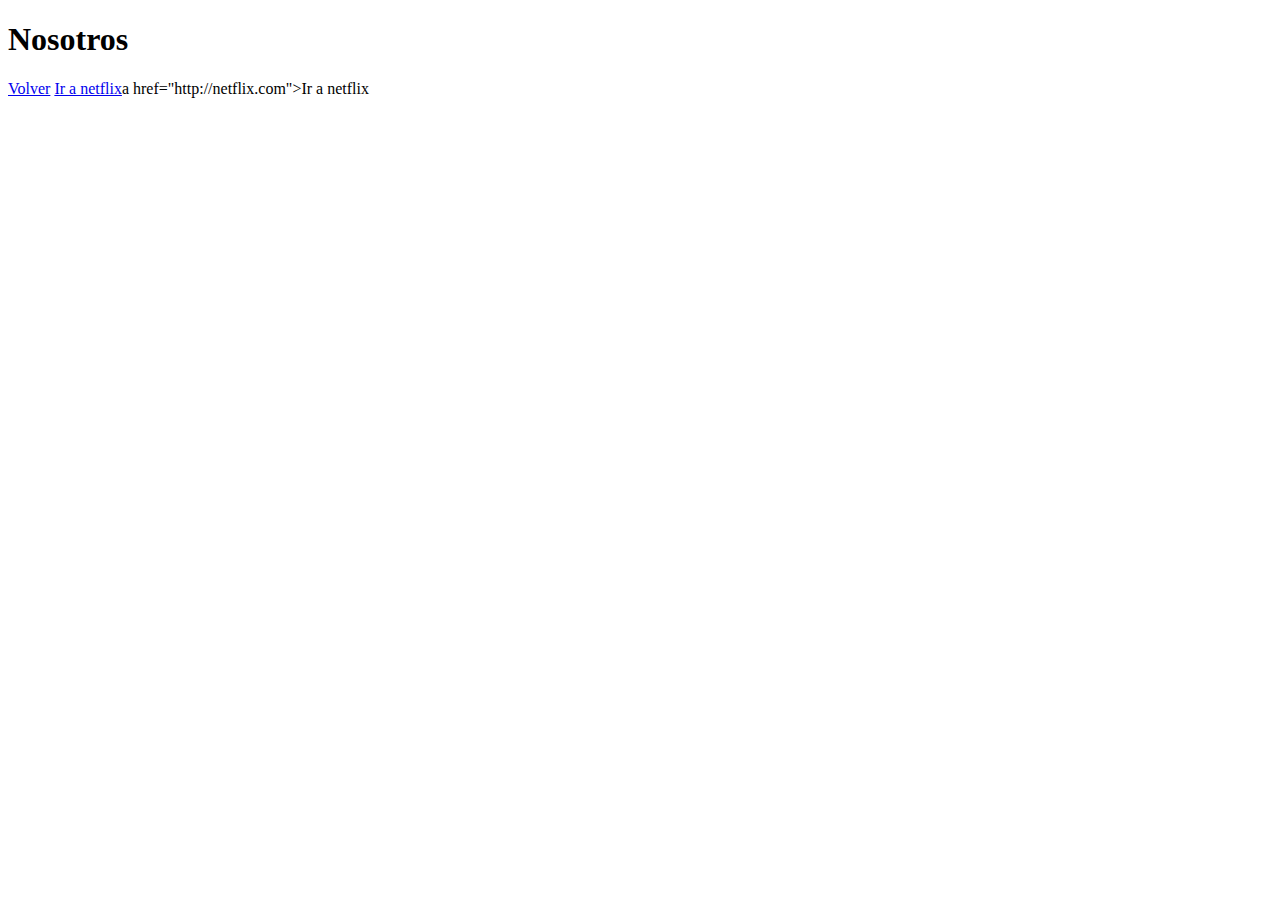
==== nosotros.html @ 7317040f "primer commit" ====
<!DOCTYPE html>
<html lang="en">
  <head>
    <meta charset="UTF-8" />
    <meta name="viewport" content="width=device-width, initial-scale=1.0" />
    <title>Document</title>
  </head>
  <body>
    <h1>Nosotros</h1>
    <a href="index.html">Volver</a>
    <a target="_blank" href="http://netflix.com">Ir a netflix</a>a href="http://netflix.com">Ir a netflix</a>
  </body>
</html>
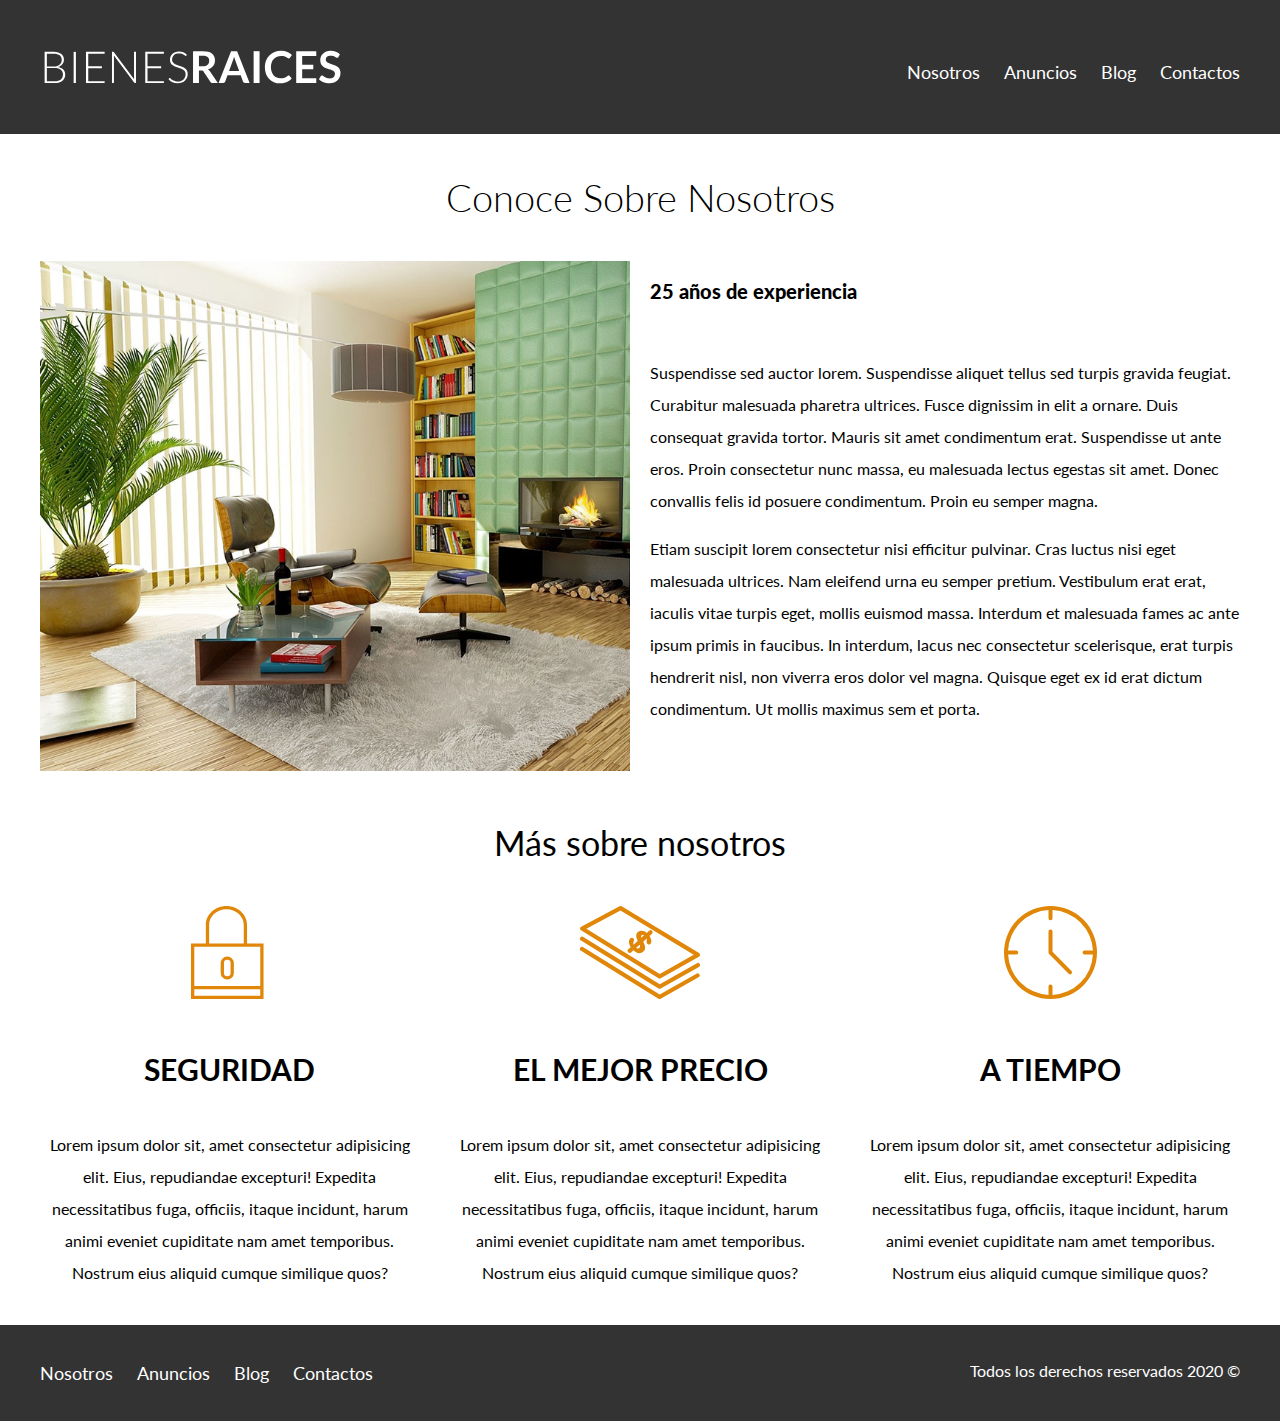
==== commit 4a003447: "Termiando pagina nosotros" ====
--- a/nosotros.html
+++ b/nosotros.html
@@ -1,13 +1,110 @@
 <!DOCTYPE html>
 <html lang="en">
-  <head>
-    <meta charset="UTF-8" />
-    <meta name="viewport" content="width=device-width, initial-scale=1.0" />
-    <title>Document</title>
-  </head>
-  <body>
-    <h1>Nosotros</h1>
-    <a href="index.html">Volver</a>
-    <a target="_blank" href="http://netflix.com">Ir a netflix</a>a href="http://netflix.com">Ir a netflix</a>
-  </body>
-</html>
+
+<head>
+  <meta charset="UTF-8" />
+  <meta name="viewport" content="width=device-width, initial-scale=1.0" />
+  <title>Bienes Raices</title>
+  <link rel="preconnect" href="https://fonts.gstatic.com">
+  <link href="https://fonts.googleapis.com/css2?family=Lato:wght@300;400;700;900&display=swap" rel="stylesheet">
+  <link rel="preconnect" href="https://fonts.gstatic.com">
+  <link rel="stylesheet" href="css/normalize.css">
+  <link rel="stylesheet" href="css/styles.css">
+</head>
+
+<body>
+  <header class="site-header">
+    <div class="contenedor contenido-header">
+      <div class="barra">
+        <a href="/index.html">
+          <img src="./img/logo.svg" alt="Logotipo de Bienes de raices" />
+        </a>
+        <nav class="navegacion">
+          <a href="nosotros.html">Nosotros</a>
+          <a href="anuncios.html">Anuncios</a>
+          <a href="blog.html">Blog</a>
+          <a href="contacto.html">Contactos</a>
+        </nav>
+      </div>
+    </div>
+    <!--contenedor-->
+
+  </header>
+
+  <main class="contenedor">
+    <h1 class="fw-300 centrar-texto">Conoce Sobre Nosotros</h1>
+    <div class="contenido-nosotros">
+      <div class="imagen">
+        <img src="img/nosotros.jpg" alt="Imagen Sobre Nosotros">
+      </div>
+      <div class="texto-nosotros">
+        <blockquote>25 años de experiencia</blockquote>
+        <p>Suspendisse sed auctor lorem. Suspendisse aliquet tellus sed turpis gravida feugiat. Curabitur malesuada
+          pharetra ultrices. Fusce dignissim in elit a ornare. Duis consequat gravida tortor. Mauris sit amet
+          condimentum erat. Suspendisse ut ante eros. Proin consectetur nunc massa, eu malesuada lectus egestas sit
+          amet. Donec convallis felis id posuere condimentum. Proin eu semper magna.
+        </p>
+        <p>
+          Etiam suscipit lorem consectetur nisi efficitur pulvinar. Cras luctus nisi eget malesuada ultrices. Nam
+          eleifend urna eu semper pretium. Vestibulum erat erat, iaculis vitae turpis eget, mollis euismod massa.
+          Interdum et malesuada fames ac ante ipsum primis in faucibus. In interdum, lacus nec consectetur scelerisque,
+          erat turpis hendrerit nisl, non viverra eros dolor vel magna. Quisque eget ex id erat dictum condimentum. Ut
+          mollis maximus sem et porta.
+        </p>
+      </div>
+    </div>
+  </main>
+
+  <section class="contenedor seccion">
+    <h2 class="fw-400 centrar-texto">Más sobre nosotros</h2>
+    <div class="iconos-nosotros">
+      <div class="icono">
+        <img src="img/icono1.svg" alt="Icono Seguridad">
+        <h3>Seguridad</h3>
+        <p>
+          Lorem ipsum dolor sit, amet consectetur adipisicing elit. Eius,
+          repudiandae excepturi! Expedita necessitatibus fuga, officiis, itaque
+          incidunt, harum animi eveniet cupiditate nam amet temporibus. Nostrum eius
+          aliquid cumque similique quos?
+        </p>
+
+      </div>
+      <div class="icono">
+        <img src="img/icono2.svg" alt="Icono Mejor Precio">
+        <h3>El mejor precio</h3>
+        <p>
+          Lorem ipsum dolor sit, amet consectetur adipisicing elit. Eius,
+          repudiandae excepturi! Expedita necessitatibus fuga, officiis, itaque
+          incidunt, harum animi eveniet cupiditate nam amet temporibus. Nostrum eius
+          aliquid cumque similique quos?
+        </p>
+      </div>
+      <div class="icono">
+        <img src="img/icono3.svg" alt="Icono A Tiempo">
+        <h3>A tiempo</h3>
+        <p>
+          Lorem ipsum dolor sit, amet consectetur adipisicing elit. Eius,
+          repudiandae excepturi! Expedita necessitatibus fuga, officiis, itaque
+          incidunt, harum animi eveniet cupiditate nam amet temporibus. Nostrum eius
+          aliquid cumque similique quos?
+        </p>
+      </div>
+    </div>
+  </section>
+
+  <footer class=" site-footer seccion">
+    <div class="contenedor contenedor-footer">
+      <nav class="navegacion">
+        <a href="nosotros.html">Nosotros</a>
+        <a href="anuncios.html">Anuncios</a>
+        <a href="blog.html">Blog</a>
+        <a href="contacto.html">Contactos</a>
+
+      </nav>
+      <p class="copyright">Todos los derechos reservados 2020 &copy;</p>
+    </div>
+  </footer>
+
+</body>
+
+</html>--- a/css/styles.css
+++ b/css/styles.css
@@ -0,0 +1,299 @@
+
+html {
+  font-size: 62.5%; /* reset para REMS -62.5% = 10px de 16px */
+  box-sizing: border-box;
+}
+*, *:before, *:after{
+  box-sizing:  inherit;
+}
+body {
+  
+  font-family: 'Lato', sans-serif;
+  font-size: 1.6rem;
+  line-height: 2;
+  
+}
+/* Globales */ 
+img {
+  max-width: 100%;
+}
+.contenedor {
+    max-width: 120rem; /* =1200px */
+    margin: 0 auto ;
+}
+h1 {
+font-size: 3.8rem;
+}
+h2 {
+  font-size: 3.4rem;
+}
+h3 {
+  font-size: 3.0rem;
+}
+h4 {
+  font-size: 2.6rem;
+}
+/* Utilidades */
+.seccion{
+  margin-top: 2rem;
+  margin-bottom: 2rem;
+}
+.fw-300{
+  font-weight: 300;
+  text-align: center;
+}
+.fw-400{
+  font-weight: 400;
+  text-align: center;
+}
+.centrar-texto{
+  text-align: center;
+}
+.d-block{
+  display: block!important;
+}
+
+/* Botones */
+.boton {
+  color: #ffffff;
+  font-weight: 700;
+  text-decoration: none;
+  font-size: 1.8rem;
+  padding: 1rem 3rem;
+  margin-top: 3rem;
+  display: inline-block;
+  text-align: center;
+}
+.boton-amarillo {
+   background-color: #E08709;
+}
+.boton-verde {
+background-color: #71b100;
+}
+/* Header */
+.site-header{
+  background-color: #333333;
+  padding: 1rem 0 3rem 0;
+}
+.site-header.inicio{
+    background-image: url(../img/header.jpg);
+    background-size: cover; 
+    height: 100vh;
+    min-height: 60rem;
+    background-position: center;
+}
+.contenido-header {
+  height: 100%;
+  display: flex;
+  flex-direction:column ;
+  justify-content: space-between;
+}
+.contenido-header h1{
+  color: #ffffff;
+  padding-bottom: 2rem;
+  max-width: 60rem;
+  line-height: 5rem;
+}
+.barra {
+  display: flex;
+  justify-content: space-between;
+  align-items: center;
+  padding-top: 3rem;
+}
+
+/* Navegacion  */
+.navegacion a {
+  color: #ffffff;
+  text-decoration: none;
+  font-size: 1.8rem;  /*  =18px */
+  margin-right: 2rem;
+}
+.navegacion a:hover{
+  color: #71b100;
+}
+.navegacion a:last-of-type {
+    margin: 0;
+}
+
+/* Iconos Nosonotros */ 
+.iconos-nosotros{
+  display: flex;
+  justify-content: space-between;
+}
+.icono {
+    flex-basis: calc(33.3% - 2rem);
+    text-align: center;
+}
+
+.icono h3{
+  text-transform: uppercase;
+}
+
+/* Anuncios  */
+
+.contenedor-anuncios {
+  display: flex;
+  justify-content: space-between;
+}
+
+.anuncio {
+  flex-basis: calc(33.3% - 1rem);
+
+ /*  border-style: solid;
+  border-color: #b5b5b5;
+  border-width: 1px; */
+
+  /* border: 1px solid #b5b5b5; */
+  border: 0;
+  box-shadow:0 4px 6px 0 hsla(0, 0%, 0%, 0.2);
+  background-color: #f5f5f5;
+
+}
+.contenido-anuncio {
+  padding: 2rem;
+}
+.contenido-anuncio h3, .contenido-anuncio p  {
+  margin:0;
+}
+.precio {
+  color: #71b100;
+  font-weight: 700;
+}
+.icono-caracteristicas{
+  list-style: none;
+  padding: 0;
+  display: flex;
+  justify-content: space-evenly;
+}
+.icono-caracteristicas li{
+/*   flex:1; */
+  display:flex;
+}
+.icono-caracteristicas li img{
+  margin-right: 2rem;
+}
+.ver-todas {
+  display: flex;
+
+  justify-content: flex-end;
+}
+
+/* Contacto Home */
+
+.imagen-contacto {
+  background-image: url(../img/encuentra.jpg);
+  background-position: center center;
+  background-size: cover;
+  height: 40rem;
+  display: flex;
+  align-items: center; /* Cetra el texto verticalmente */
+}
+
+.contenido-contacto{
+  flex:1; /* Factor de crecimiento, asigna el tamanio disponible y lo divide entre las cantidad de elementos */
+  color: #ffffff;
+
+}
+.contenido-contacto p {
+  font-size: 1.8rem;
+}
+
+/* Seccion inferior */
+
+.seccion-inferior {
+  display: flex;
+  justify-content: space-between;
+}
+.seccion-inferior .blog {
+  flex-basis: 60%;
+}
+.seccion-inferior .testimoniales {
+flex-basis: calc(40% - 2rem);
+}
+
+.entrada-blog {
+  display: flex;
+  justify-content: space-between;
+    margin-bottom: 2rem;
+}
+.entrada-blog:last-of-type{
+    margin-bottom: 0;
+}
+.entrada-blog .imagen {
+  flex-basis: 40%;
+}
+.entrada-blog .texto-entrada {
+flex-basis: calc(60% - 3rem);
+}
+.texto-entrada a {
+  color: #000000;
+  text-decoration: none;
+}
+.texto-entrada h4 {
+  margin: 0;
+  line-height: 1.4;
+}
+.texto-entrada h4::after { /* seudo elemento crea contenido en la pagina*/
+  content:'';
+  display:block;
+  width: 15rem;
+  height: .5rem;
+  background-color: #71b100;
+  margin-top: 1rem;
+} 
+.texto-entrada span {
+  color: #e08709;
+}
+/*** Testimonial ***/
+.testimonial {
+  background-color: #71b100;
+  font-size: 2.4rem;
+  padding: 2rem;
+  border-radius: 2rem;
+  color: #ffffff;
+}
+.testimonial p {
+  text-align: right;
+}
+.testimonial blockquote::before {
+  content: '';
+  background-image: url(../img/comilla.svg) ;
+  width: 4rem;
+ height: 4rem;
+ position: absolute; /* Elemnto hijo*/
+ top:0px;
+ left: -2rem;
+}
+.testimonial blockquote {
+  position: relative; /* Elemnto padre*/
+  padding-left: 5rem;
+  font-weight: 300;
+}
+
+/* Footer */
+.site-footer {
+  background-color: #333333;
+  margin:0;
+}
+.contenedor-footer {
+  padding: 3rem 0;
+  display: flex;
+  justify-content: space-between;
+  
+}
+.copyright{
+  margin: 0;
+  color: #ffffff;
+}
+/* Internas */
+.contenido-nosotros{
+  display: grid;
+  grid-template-columns: repeat(2, 1fr); /* 50% 50%; 1fr, 1fr es una fración, otra opcion es repat(2, 50%)*/
+  grid-column-gap: 2rem ; /* Agrega separacion en las columnas */
+}
+.texto-nosotros blockquote {
+  font-weight: 900;
+  font-size: 2rem;
+  margin: 0;
+  padding: 1rem 0 3rem 0;
+}